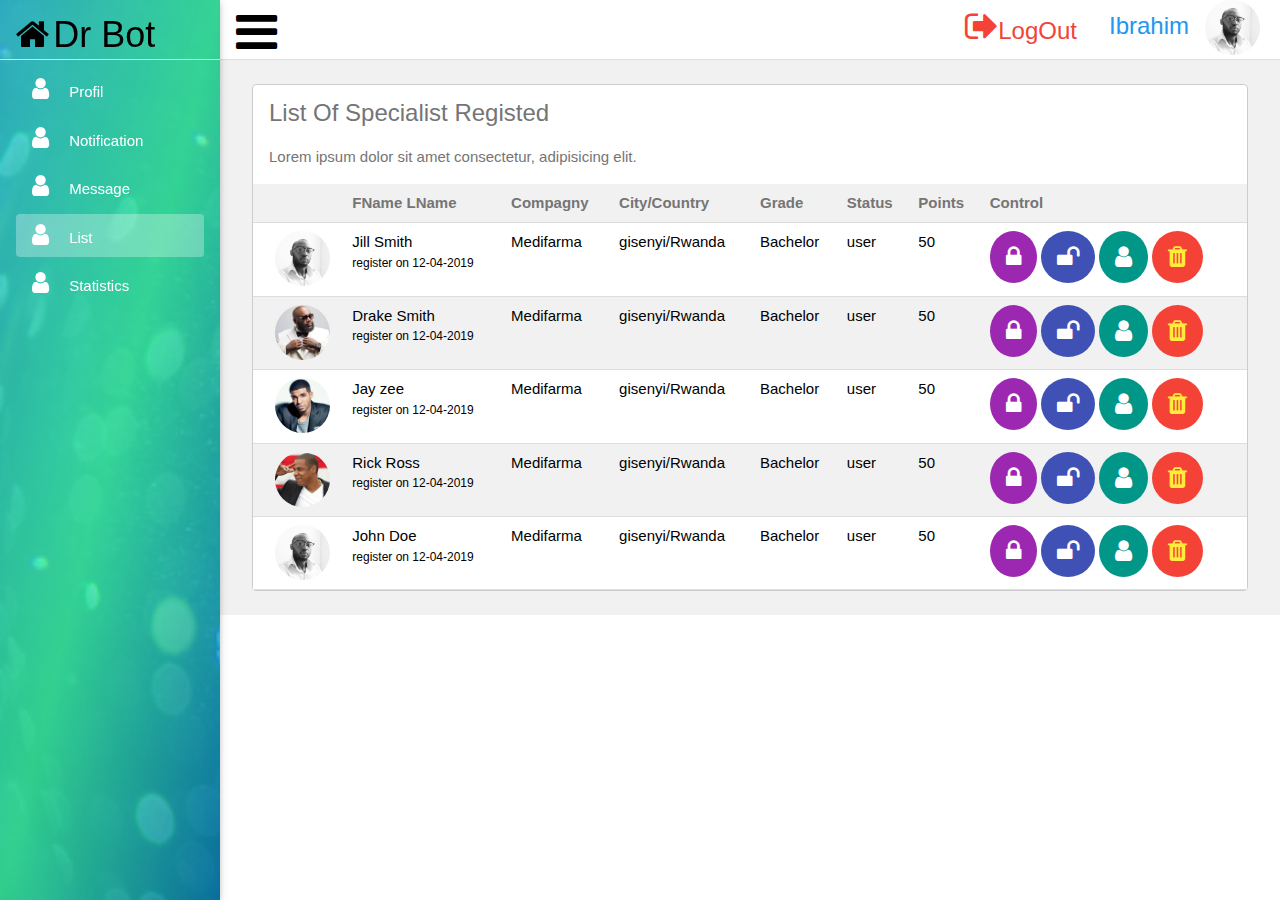
==== pages/list.html @ a1293214 "implementation of profil page" ====
<!DOCTYPE html>
<html lang="en">
<head>
    <meta charset="UTF-8">
    <meta name="viewport" content="width=device-width, initial-scale=1.0">
    <meta http-equiv="X-UA-Compatible" content="ie=edge">
    <link rel="stylesheet" href="../style/w3.css">
    <link rel="stylesheet" href="../style/font-awesome-4.7.0/css/font-awesome.min.css">
    <link rel="stylesheet" href="../style/index.css">
    <style></style>
    <title>Document</title>
</head>
<body>
    <div class="">
        <div class="w3-sidebar w3-bar-block w3-light-grey w3-card dasheader dash-side-menu" >
            <header class="top-bar w3-padding "><i class="fa fa-home w3-xxlarge"></i> <span class="w3-xxlarge">Dr Bot</span></header>
            <div class="w3-padding">
                <div class="w3-bar-block w3-text-white ">
                    <a href="profil.html" class="w3-bar-item dasHover w3-round "><i class="fa fa-user w3-xlarge w3-margin-right"></i><span class="w3-center"> Profil</span></a>
                    <a href="list.html" class="w3-bar-item dasHover w3-round"><i class="fa fa-user w3-xlarge w3-margin-right"></i><span class="w3-center"> Notification</span></a>
                    <a href="list.html" class="w3-bar-item dasHover w3-round"><i class="fa fa-user w3-xlarge w3-margin-right"></i><span class="w3-center"> Message</span></a>
                    <a href="list.html" class="w3-bar-item dasHover w3-round active"><i class="fa fa-user w3-xlarge w3-margin-right"></i><span class="w3-center"> List</span></a>
                    <a href="list.html" class="w3-bar-item dasHover w3-round"><i class="fa fa-user w3-xlarge w3-margin-right"></i><span class="w3-center"> Statistics</span></a>
                </div>
            </div>
        </div>
        <div class="dash-containt">
            <div class="w3-bar w3-white  top-bar" style="padding-right:20px;">
                <a href="#" class="w3-button w3-bar-item"><i class="fa fa-bars w3-xxxlarge"></i></a>
                <div class="w3-right"> 
                    <button class="w3-bar-item w3-text-red w3-btn w3-xlarge"><i class="fa fa-sign-out w3-xxlarge"></i>LogOut</button>
                    <div class="w3-bar-item w3-text-blue w3-bdtn w3-xlarge"> Ibrahim</div>
                    <img src="../img/avatar/face-1.jpg" alt="" class="profil-image w3-circle" >  
                </div>                
            </div>
            <div class="w3-light-gray w3-padding">
                <div class="w3-margin w3-border w3-round w3-white">
                    <div class="w3-container w3-text-gray">
                        <h3>List Of Specialist Registed</h3>
                        <p>Lorem ipsum dolor sit amet consectetur, adipisicing elit. </p>
                    </div>
                    <table class="w3-table-all w3-hoverable w3-border-0">
                        <thead>
                            <tr class="w3-light-grey w3-text-gray">
                            <th></th>
                            <th>FName LName</th>
                            <th>Compagny</th>
                            <th>City/Country</th>
                            <th>Grade</th>
                            <th>Status</th>
                            <th>Points</th>
                            <th>Control</th>
                            </tr>
                        </thead>
                        <tr>
                            <td>
                                <div class="w3-center w3-image">
                                    <img src="../img/avatar/face-1.jpg" alt="" class="profil-image w3-circle">
                                </div>
                            </td>
                            <td>
                                <div class="w3-medium">Jill Smith</div>
                                <div class="w3-small">register on 12-04-2019</div>
                            </td>
                            <td>Medifarma</td>
                            <td>gisenyi/Rwanda</td>
                            <td>Bachelor</td>
                            <td>user</td>
                            <td>50</td>
                            <td class="w3-row">
                                <a class="w3-button w3-padding s3 l3 m3 w3-xlarge w3-purple w3-hover-pink w3-circle"><i class="fa fa-lock"></i></a>
                                <a class="w3-button w3-padding s3 l3 m3 w3-xlarge w3-indigo w3-hover-cyan w3-circle"><i class="fa fa-unlock"></i></a>
                                <a href="./profil.html"class="w3-button w3-padding s3 l3 m3 w3-xlarge w3-teal w3-hover-green w3-circle"><i class="fa fa-user"></i></a>
                                <a class="w3-button w3-padding s3 l3 m3 w3-xlarge w3-red w3-text-yellow w3-hover-text-red w3-hover-yellow w3-circle"><i class="fa fa-trash"></i></a>
                            </td>
                        </tr>                        
                        <tr>
                            <td>
                                <div class="w3-center w3-image">
                                    <img src="../img/avatar/face-2.jpg" alt="" class="profil-image w3-circle">
                                </div>
                            </td>
                            <td>
                                <div class="w3-medium">Drake Smith</div>
                                <div class="w3-small">register on 12-04-2019</div>
                            </td>
                            <td>Medifarma</td>
                            <td>gisenyi/Rwanda</td>
                            <td>Bachelor</td>
                            <td>user</td>
                            <td>50</td>
                            <td class="w3-row">
                                <a class="w3-button w3-padding s3 l3 m3 w3-xlarge w3-purple w3-hover-pink w3-circle"><i class="fa fa-lock"></i></a>
                                <a class="w3-button w3-padding s3 l3 m3 w3-xlarge w3-indigo w3-hover-cyan w3-circle"><i class="fa fa-unlock"></i></a>
                                <a href="./profil.html"class="w3-button w3-padding s3 l3 m3 w3-xlarge w3-teal w3-hover-green w3-circle"><i class="fa fa-user"></i></a>
                                <a class="w3-button w3-padding s3 l3 m3 w3-xlarge w3-red w3-text-yellow w3-hover-text-red w3-hover-yellow w3-circle"><i class="fa fa-trash"></i></a>
                            </td>
                        </tr>                        
                        <tr>
                            <td>
                                <div class="w3-center w3-image">
                                    <img src="../img/avatar/face-3.jpg" alt="" class="profil-image w3-circle">
                                </div>
                            </td>
                            <td>
                                <div class="w3-medium">Jay zee</div>
                                <div class="w3-small">register on 12-04-2019</div>
                            </td>
                            <td>Medifarma</td>
                            <td>gisenyi/Rwanda</td>
                            <td>Bachelor</td>
                            <td>user</td>
                            <td>50</td>
                            <td class="w3-row">
                                <a class="w3-button w3-padding s3 l3 m3 w3-xlarge w3-purple w3-hover-pink w3-circle"><i class="fa fa-lock"></i></a>
                                <a class="w3-button w3-padding s3 l3 m3 w3-xlarge w3-indigo w3-hover-cyan w3-circle"><i class="fa fa-unlock"></i></a>
                                <a href="./profil.html"class="w3-button w3-padding s3 l3 m3 w3-xlarge w3-teal w3-hover-green w3-circle"><i class="fa fa-user"></i></a>
                                <a class="w3-button w3-padding s3 l3 m3 w3-xlarge w3-red w3-text-yellow w3-hover-text-red w3-hover-yellow w3-circle"><i class="fa fa-trash"></i></a>
                            </td>
                        </tr>                        
                        <tr>
                            <td>
                                <div class="w3-center w3-image">
                                    <img src="../img/avatar/face-4.jpg" alt="" class="profil-image w3-circle">
                                </div>
                            </td>
                            <td>
                                <div class="w3-medium">Rick Ross</div>
                                <div class="w3-small">register on 12-04-2019</div>
                            </td>
                            <td>Medifarma</td>
                            <td>gisenyi/Rwanda</td>
                            <td>Bachelor</td>
                            <td>user</td>
                            <td>50</td>
                            <td class="w3-row">
                                <a class="w3-button w3-padding s3 l3 m3 w3-xlarge w3-purple w3-hover-pink w3-circle"><i class="fa fa-lock"></i></a>
                                <a class="w3-button w3-padding s3 l3 m3 w3-xlarge w3-indigo w3-hover-cyan w3-circle"><i class="fa fa-unlock"></i></a>
                                <a href="./profil.html"class="w3-button w3-padding s3 l3 m3 w3-xlarge w3-teal w3-hover-green w3-circle"><i class="fa fa-user"></i></a>
                                <a class="w3-button w3-padding s3 l3 m3 w3-xlarge w3-red w3-text-yellow w3-hover-text-red w3-hover-yellow w3-circle"><i class="fa fa-trash"></i></a>
                            </td>
                        </tr>                        
                        <tr>
                            <td>
                                <div class="w3-center w3-image">
                                    <img src="../img/avatar/face-1.jpg" alt="" class="profil-image w3-circle">
                                </div>
                            </td>
                            <td>
                                <div class="w3-medium">John Doe</div>
                                <div class="w3-small">register on 12-04-2019</div>
                            </td>
                            <td>Medifarma</td>
                            <td>gisenyi/Rwanda</td>
                            <td>Bachelor</td>
                            <td>user</td>
                            <td>50</td>
                            <td class="w3-row">
                                <a class="w3-button w3-padding s3 l3 m3 w3-xlarge w3-purple w3-hover-pink w3-circle"><i class="fa fa-lock"></i></a>
                                <a class="w3-button w3-padding s3 l3 m3 w3-xlarge w3-indigo w3-hover-cyan w3-circle"><i class="fa fa-unlock"></i></a>
                                <a href="./profil.html"class="w3-button w3-padding s3 l3 m3 w3-xlarge w3-teal w3-hover-green w3-circle"><i class="fa fa-user"></i></a>
                                <a class="w3-button w3-padding s3 l3 m3 w3-xlarge w3-red w3-text-yellow w3-hover-text-red w3-hover-yellow w3-circle"><i class="fa fa-trash"></i></a>
                            </td>
                        </tr>                        
                    </table>
                </div>
            </div>
        </div>
    </div>
</body>
</html>
---- style/index.css ----
.header{
    height:95vh;
    background-image: linear-gradient(to right bottom,rgba(0, 255, 13, 0.384),rgba(255, 255, 255, 0.041)), url("../img/bg.jpg");
    background-size:cover;
    clip-path: polygon(0 0,100% 0 ,100% 550px ,0 100%);
    position: relative;
}
.dasheader{
    /* height:95vh; */
    background-image: linear-gradient(to right bottom,
    rgba(57, 232, 255, 0.699),
    rgba(57, 255, 173, 0.8),
    rgba(4, 139, 201, 0.74)),url("../img/bg2.png");
    background-size:cover;
    position: relative;
}
.dasHover{
    border:none;
    background: none;
    text-decoration: none;
    color:#fff;
}
.dasHover:not(:last-child){
    margin-bottom:5px;
    animation-duration: 2s;
}
.active,.dasHover:hover{
    background:#ffffff4d!important;
    color:#fff;
}
.title{
    text-transform: capitalize;
    display: block;
    font-size:60px;
    font-weight: 400px;
    letter-spacing: 35px;
    animation-name: moveInLeft;
    animation-duration: 2s;
}
.welcom{
    display: block;
    font-size:20px;
    font-weight: 400px;
    letter-spacing: 10px;
    text-transform: uppercase;
    animation-name: moveInRight;
    animation-duration: 2s;
}
.btn-animated{    
    animation: moveInTop .5s ease-out .75s;
    animation-fill-mode: backwards;
}
.btn-animated-fb{    
    animation: moveInTop .75s ease-out 1s;
    animation-fill-mode: backwards;
}
@keyframes moveInLeft{
    0%{
        opacity: 0;
        transform: translateX(-100px)
    }
    80%{
        transform: translateX(10px)
    }
    100%{
        opacity: 1;
        transform: translate(0);
    }
}
@keyframes moveInRight{
    0%{
        opacity: 0;
        transform: translateX(100px)
    }
    80%{
        transform: translateX(-10px)
    }
    100%{
        opacity: 1;
        transform: translate(0);
    }
}
@keyframes moveInTop{
    0%{
        opacity: 0;
        transform: translateY(30px)
    }
    80%{
        transform: translateY(-10px)
    }
    100%{
        opacity: 1;
        transform: translate(0);
    }
}
.btnStar{
    margin-top:100px;
}
.start{
    width:50px;
    height: 50px;
}
.inputIcon{
    width:50px;
}
.contactUs{
    height:95vh;
    background-image: linear-gradient(to right bottom,
    rgba(169, 255, 57, 0.8),
    rgba(57, 255, 163, 0.8),
    rgba(57, 192, 255, 0.8)),url("../img/bg2.png");
    clip-path: polygon(0 55px,100% 0,100% 100%,0 100%);
    position: relative;    
}
.contactUs .contactUsContent{
    position: absolute;
    top: 50%;
    left:50%;
    transform: translate(-50%,-50%);
    width:50%;
    margin:auto;
}
.loginavtar{
    position:relative;
}
.loginavtar div{
    position: relative;
    left:40%;
    top:10%;
    /* transform: translate(-50%,-50%); */
}
#login .w3-modal-content{
    max-height: 600px;
}
.dash-side-menu{
    width:220px;
    position:relative;
}
.dash-containt{
    margin-left:220px; 
    position: relative;   
}
.top-bar{
    height:60px;
    overflow: hidden;
    border-bottom: 1px solid #dedede;
}
.profil-image{
    width:55px;
}
.pointer{
    cursor: pointer;
}
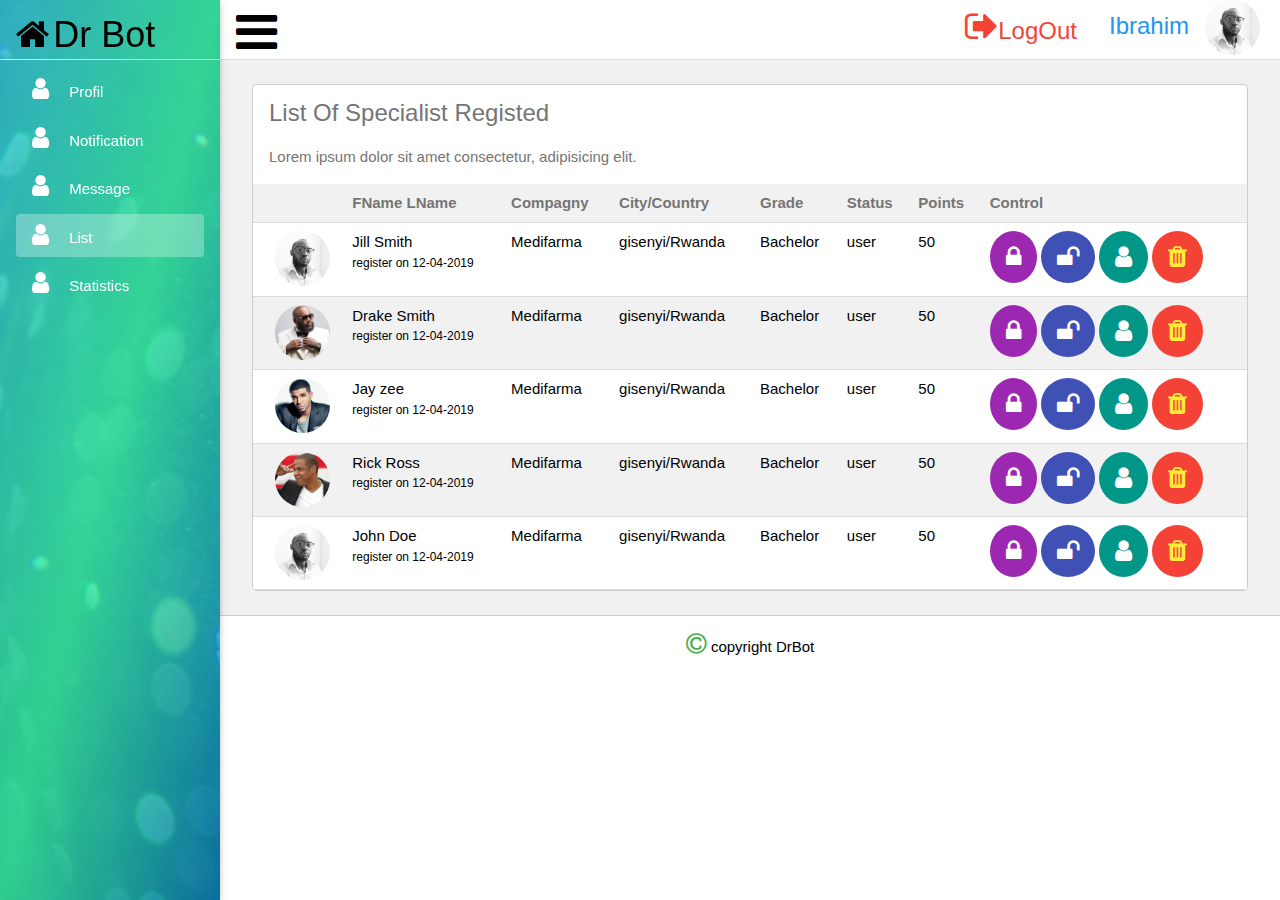
==== commit eb1b93f1: "update, insert the footer" ====
--- a/pages/list.html
+++ b/pages/list.html
@@ -165,7 +165,11 @@
                     </table>
                 </div>
             </div>
+            <div class="w3-border-top w3-center" style="height: 50px;">
+                <p class=""> <i class="fa fa-copyright w3-text-green w3-xlarge"></i> copyright DrBot <span id="mydate"></span></p>
+            </div>
         </div>
+        
     </div>
 </body>
 </html>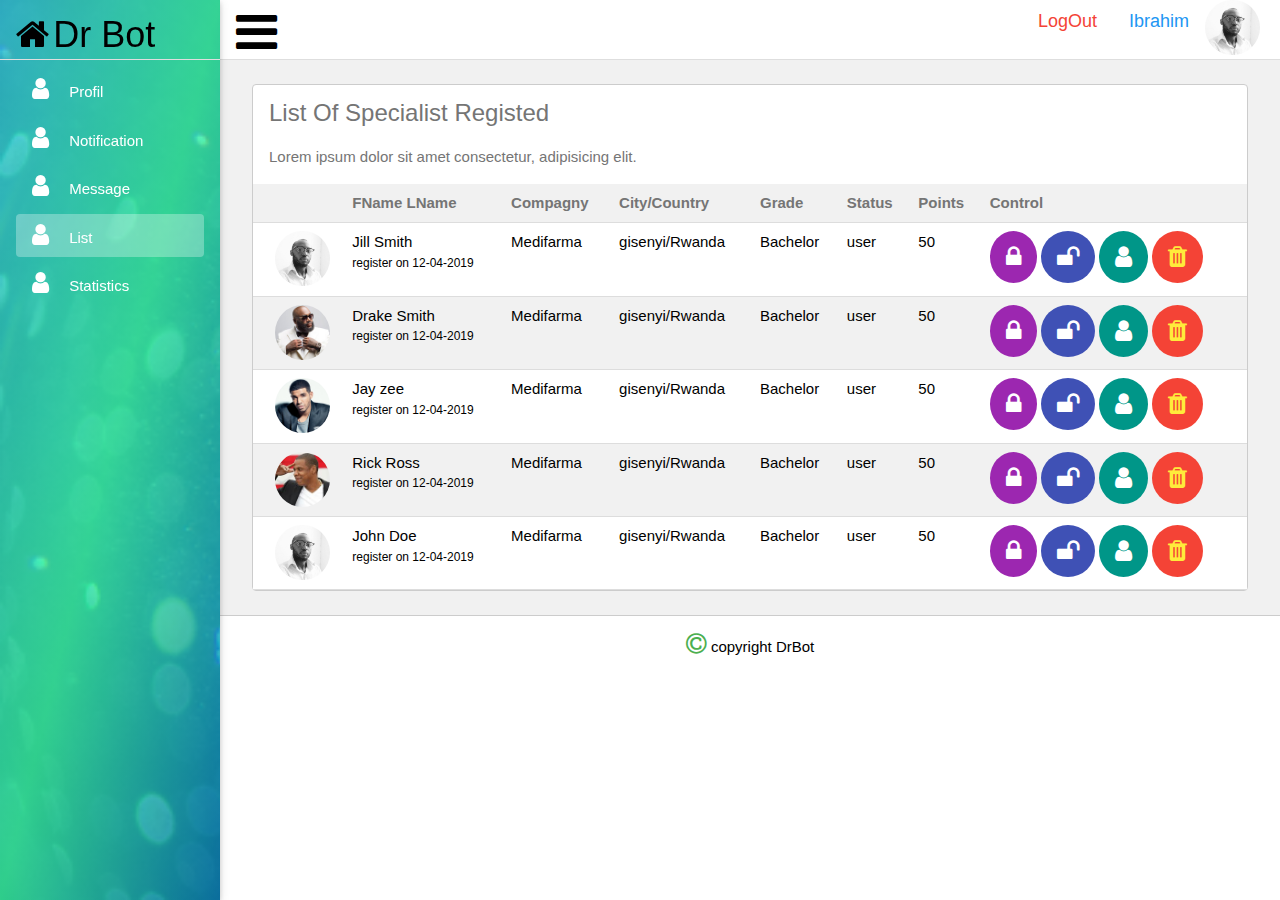
==== commit 46fbb795: "modifier the dashborder button by an profile image, to allow to know how is connected" ====
--- a/pages/list.html
+++ b/pages/list.html
@@ -28,8 +28,8 @@
             <div class="w3-bar w3-white  top-bar" style="padding-right:20px;">
                 <a href="#" class="w3-button w3-bar-item"><i class="fa fa-bars w3-xxxlarge"></i></a>
                 <div class="w3-right"> 
-                    <button class="w3-bar-item w3-text-red w3-btn w3-xlarge"><i class="fa fa-sign-out w3-xxlarge"></i>LogOut</button>
-                    <div class="w3-bar-item w3-text-blue w3-bdtn w3-xlarge"> Ibrahim</div>
+                    <button class="w3-bar-item w3-text-red w3-btn w3-large">LogOut</button>
+                    <div class="w3-bar-item w3-text-blue w3-bdtn w3-large"> Ibrahim</div>
                     <img src="../img/avatar/face-1.jpg" alt="" class="profil-image w3-circle" >  
                 </div>                
             </div>
--- a/style/index.css
+++ b/style/index.css
@@ -148,6 +148,14 @@
 .profil-image{
     width:55px;
 }
+.about-image{
+    width:150px;
+}
 .pointer{
     cursor: pointer;
+}
+.btn{
+    border:none;
+    text-decoration:none;
+    background:none;
 }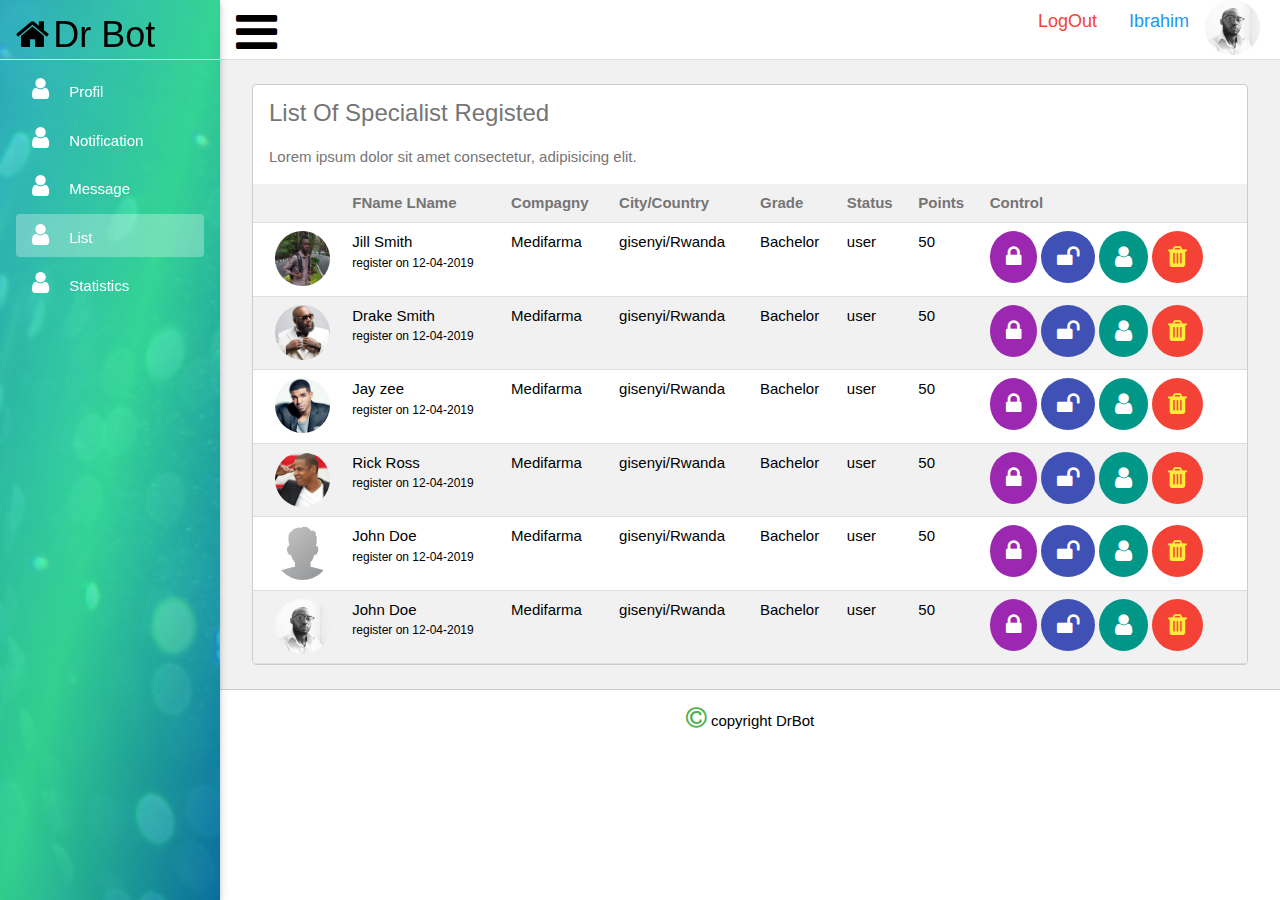
==== commit 9801219e: "update about form" ====
--- a/pages/list.html
+++ b/pages/list.html
@@ -12,7 +12,7 @@
 </head>
 <body>
     <div class="">
-        <div class="w3-sidebar w3-bar-block w3-light-grey w3-card dasheader dash-side-menu" >
+        <div class="w3-sidebar w3-bar-block w3-light-grey w3-card dasheader dash-side-menu w3-hide-small" >
             <header class="top-bar w3-padding "><i class="fa fa-home w3-xxlarge"></i> <span class="w3-xxlarge">Dr Bot</span></header>
             <div class="w3-padding">
                 <div class="w3-bar-block w3-text-white ">
@@ -55,7 +55,7 @@
                         <tr>
                             <td>
                                 <div class="w3-center w3-image">
-                                    <img src="../img/avatar/face-1.jpg" alt="" class="profil-image w3-circle">
+                                    <img src="../img/avatar/face-01.jpg" alt="" class="profil-image w3-circle">
                                 </div>
                             </td>
                             <td>
@@ -143,6 +143,28 @@
                         <tr>
                             <td>
                                 <div class="w3-center w3-image">
+                                    <img src="../img/avatar/face-0.jpg" alt="" class="profil-image w3-circle">
+                                </div>
+                            </td>
+                            <td>
+                                <div class="w3-medium">John Doe</div>
+                                <div class="w3-small">register on 12-04-2019</div>
+                            </td>
+                            <td>Medifarma</td>
+                            <td>gisenyi/Rwanda</td>
+                            <td>Bachelor</td>
+                            <td>user</td>
+                            <td>50</td>
+                            <td class="w3-row">
+                                <a class="w3-button w3-padding s3 l3 m3 w3-xlarge w3-purple w3-hover-pink w3-circle"><i class="fa fa-lock"></i></a>
+                                <a class="w3-button w3-padding s3 l3 m3 w3-xlarge w3-indigo w3-hover-cyan w3-circle"><i class="fa fa-unlock"></i></a>
+                                <a href="./profil.html"class="w3-button w3-padding s3 l3 m3 w3-xlarge w3-teal w3-hover-green w3-circle"><i class="fa fa-user"></i></a>
+                                <a class="w3-button w3-padding s3 l3 m3 w3-xlarge w3-red w3-text-yellow w3-hover-text-red w3-hover-yellow w3-circle"><i class="fa fa-trash"></i></a>
+                            </td>
+                        </tr>                        
+                        <tr>
+                            <td>
+                                <div class="w3-center w3-image">
                                     <img src="../img/avatar/face-1.jpg" alt="" class="profil-image w3-circle">
                                 </div>
                             </td>
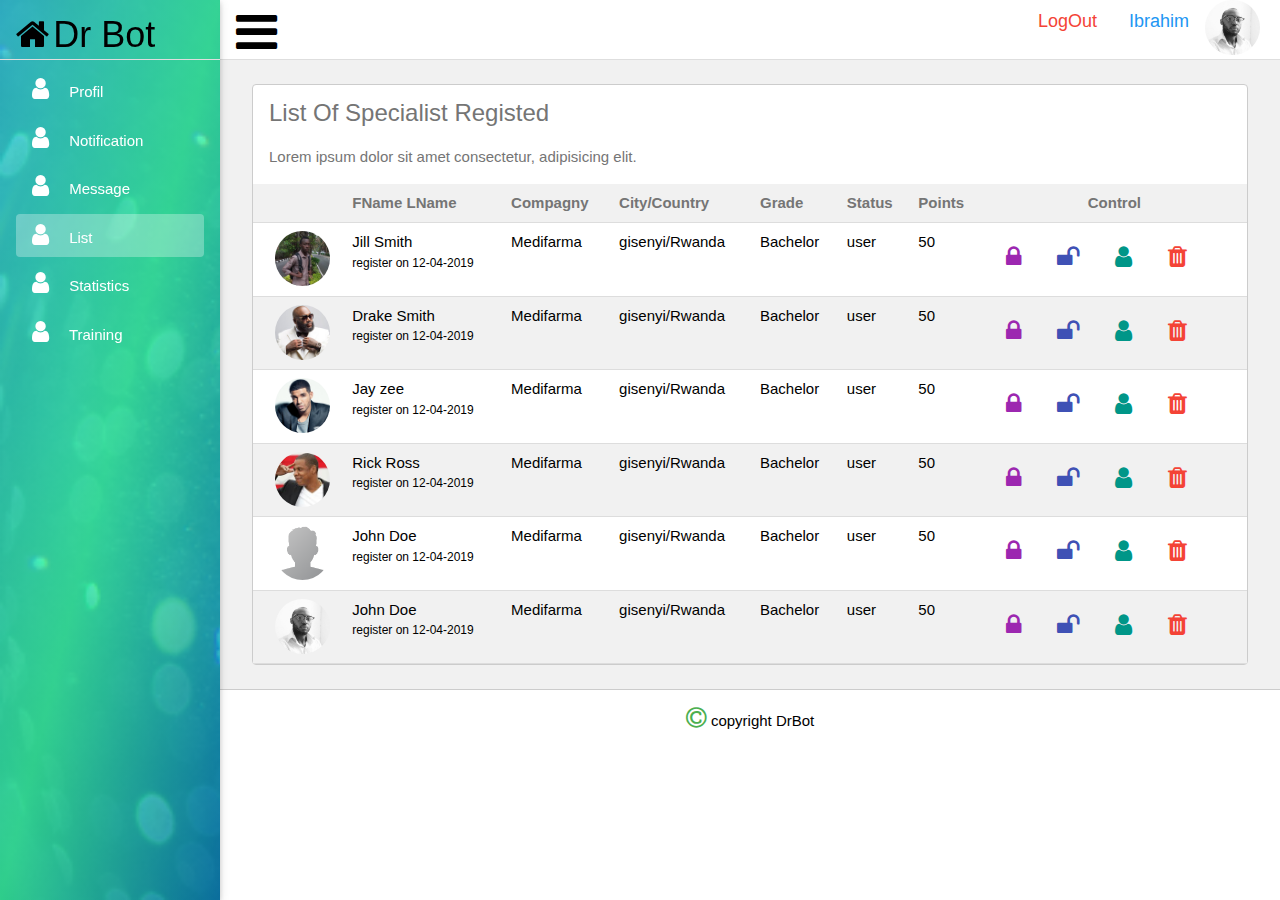
==== commit 4962ba73: "add training fiile for taining apllication" ====
--- a/pages/list.html
+++ b/pages/list.html
@@ -21,6 +21,7 @@
                     <a href="list.html" class="w3-bar-item dasHover w3-round"><i class="fa fa-user w3-xlarge w3-margin-right"></i><span class="w3-center"> Message</span></a>
                     <a href="list.html" class="w3-bar-item dasHover w3-round active"><i class="fa fa-user w3-xlarge w3-margin-right"></i><span class="w3-center"> List</span></a>
                     <a href="list.html" class="w3-bar-item dasHover w3-round"><i class="fa fa-user w3-xlarge w3-margin-right"></i><span class="w3-center"> Statistics</span></a>
+                    <a href="training.html" class="w3-bar-item dasHover w3-round"><i class="fa fa-user w3-xlarge w3-margin-right"></i><span class="w3-center"> Training</span></a>
                 </div>
             </div>
         </div>
@@ -49,7 +50,7 @@
                             <th>Grade</th>
                             <th>Status</th>
                             <th>Points</th>
-                            <th>Control</th>
+                            <th class="w3-center">Control</th>
                             </tr>
                         </thead>
                         <tr>
@@ -68,10 +69,10 @@
                             <td>user</td>
                             <td>50</td>
                             <td class="w3-row">
-                                <a class="w3-button w3-padding s3 l3 m3 w3-xlarge w3-purple w3-hover-pink w3-circle"><i class="fa fa-lock"></i></a>
-                                <a class="w3-button w3-padding s3 l3 m3 w3-xlarge w3-indigo w3-hover-cyan w3-circle"><i class="fa fa-unlock"></i></a>
-                                <a href="./profil.html"class="w3-button w3-padding s3 l3 m3 w3-xlarge w3-teal w3-hover-green w3-circle"><i class="fa fa-user"></i></a>
-                                <a class="w3-button w3-padding s3 l3 m3 w3-xlarge w3-red w3-text-yellow w3-hover-text-red w3-hover-yellow w3-circle"><i class="fa fa-trash"></i></a>
+                                <a class="w3-button w3-padding s3 l3 m3 w3-xlarge w3-text-purple "><i class="fa fa-lock"></i></a>
+                                <a class="w3-button w3-padding s3 l3 m3 w3-xlarge w3-text-indigo  "><i class="fa fa-unlock"></i></a>
+                                <a href="./profil.html"class="w3-button w3-padding s3 l3 m3 w3-xlarge w3-text-teal   "><i class="fa fa-user"></i></a>
+                                <a class="w3-button w3-padding s3 l3 m3 w3-xlarge w3-text-red "><i class="fa fa-trash"></i></a>
                             </td>
                         </tr>                        
                         <tr>
@@ -90,10 +91,10 @@
                             <td>user</td>
                             <td>50</td>
                             <td class="w3-row">
-                                <a class="w3-button w3-padding s3 l3 m3 w3-xlarge w3-purple w3-hover-pink w3-circle"><i class="fa fa-lock"></i></a>
-                                <a class="w3-button w3-padding s3 l3 m3 w3-xlarge w3-indigo w3-hover-cyan w3-circle"><i class="fa fa-unlock"></i></a>
-                                <a href="./profil.html"class="w3-button w3-padding s3 l3 m3 w3-xlarge w3-teal w3-hover-green w3-circle"><i class="fa fa-user"></i></a>
-                                <a class="w3-button w3-padding s3 l3 m3 w3-xlarge w3-red w3-text-yellow w3-hover-text-red w3-hover-yellow w3-circle"><i class="fa fa-trash"></i></a>
+                                <a class="w3-button w3-padding s3 l3 m3 w3-xlarge w3-text-purple "><i class="fa fa-lock"></i></a>
+                                <a class="w3-button w3-padding s3 l3 m3 w3-xlarge w3-text-indigo  "><i class="fa fa-unlock"></i></a>
+                                <a href="./profil.html"class="w3-button w3-padding s3 l3 m3 w3-xlarge w3-text-teal   "><i class="fa fa-user"></i></a>
+                                <a class="w3-button w3-padding s3 l3 m3 w3-xlarge w3-text-red "><i class="fa fa-trash"></i></a>
                             </td>
                         </tr>                        
                         <tr>
@@ -112,10 +113,10 @@
                             <td>user</td>
                             <td>50</td>
                             <td class="w3-row">
-                                <a class="w3-button w3-padding s3 l3 m3 w3-xlarge w3-purple w3-hover-pink w3-circle"><i class="fa fa-lock"></i></a>
-                                <a class="w3-button w3-padding s3 l3 m3 w3-xlarge w3-indigo w3-hover-cyan w3-circle"><i class="fa fa-unlock"></i></a>
-                                <a href="./profil.html"class="w3-button w3-padding s3 l3 m3 w3-xlarge w3-teal w3-hover-green w3-circle"><i class="fa fa-user"></i></a>
-                                <a class="w3-button w3-padding s3 l3 m3 w3-xlarge w3-red w3-text-yellow w3-hover-text-red w3-hover-yellow w3-circle"><i class="fa fa-trash"></i></a>
+                                <a class="w3-button w3-padding s3 l3 m3 w3-xlarge w3-text-purple "><i class="fa fa-lock"></i></a>
+                                <a class="w3-button w3-padding s3 l3 m3 w3-xlarge w3-text-indigo  "><i class="fa fa-unlock"></i></a>
+                                <a href="./profil.html"class="w3-button w3-padding s3 l3 m3 w3-xlarge w3-text-teal   "><i class="fa fa-user"></i></a>
+                                <a class="w3-button w3-padding s3 l3 m3 w3-xlarge w3-text-red "><i class="fa fa-trash"></i></a>
                             </td>
                         </tr>                        
                         <tr>
@@ -134,10 +135,10 @@
                             <td>user</td>
                             <td>50</td>
                             <td class="w3-row">
-                                <a class="w3-button w3-padding s3 l3 m3 w3-xlarge w3-purple w3-hover-pink w3-circle"><i class="fa fa-lock"></i></a>
-                                <a class="w3-button w3-padding s3 l3 m3 w3-xlarge w3-indigo w3-hover-cyan w3-circle"><i class="fa fa-unlock"></i></a>
-                                <a href="./profil.html"class="w3-button w3-padding s3 l3 m3 w3-xlarge w3-teal w3-hover-green w3-circle"><i class="fa fa-user"></i></a>
-                                <a class="w3-button w3-padding s3 l3 m3 w3-xlarge w3-red w3-text-yellow w3-hover-text-red w3-hover-yellow w3-circle"><i class="fa fa-trash"></i></a>
+                                <a class="w3-button w3-padding s3 l3 m3 w3-xlarge w3-text-purple "><i class="fa fa-lock"></i></a>
+                                <a class="w3-button w3-padding s3 l3 m3 w3-xlarge w3-text-indigo  "><i class="fa fa-unlock"></i></a>
+                                <a href="./profil.html"class="w3-button w3-padding s3 l3 m3 w3-xlarge w3-text-teal   "><i class="fa fa-user"></i></a>
+                                <a class="w3-button w3-padding s3 l3 m3 w3-xlarge w3-text-red "><i class="fa fa-trash"></i></a>
                             </td>
                         </tr>                        
                         <tr>
@@ -156,10 +157,10 @@
                             <td>user</td>
                             <td>50</td>
                             <td class="w3-row">
-                                <a class="w3-button w3-padding s3 l3 m3 w3-xlarge w3-purple w3-hover-pink w3-circle"><i class="fa fa-lock"></i></a>
-                                <a class="w3-button w3-padding s3 l3 m3 w3-xlarge w3-indigo w3-hover-cyan w3-circle"><i class="fa fa-unlock"></i></a>
-                                <a href="./profil.html"class="w3-button w3-padding s3 l3 m3 w3-xlarge w3-teal w3-hover-green w3-circle"><i class="fa fa-user"></i></a>
-                                <a class="w3-button w3-padding s3 l3 m3 w3-xlarge w3-red w3-text-yellow w3-hover-text-red w3-hover-yellow w3-circle"><i class="fa fa-trash"></i></a>
+                                <a class="w3-button w3-padding s3 l3 m3 w3-xlarge w3-text-purple "><i class="fa fa-lock"></i></a>
+                                <a class="w3-button w3-padding s3 l3 m3 w3-xlarge w3-text-indigo  "><i class="fa fa-unlock"></i></a>
+                                <a href="./profil.html"class="w3-button w3-padding s3 l3 m3 w3-xlarge w3-text-teal   "><i class="fa fa-user"></i></a>
+                                <a class="w3-button w3-padding s3 l3 m3 w3-xlarge w3-text-red "><i class="fa fa-trash"></i></a>
                             </td>
                         </tr>                        
                         <tr>
@@ -178,10 +179,10 @@
                             <td>user</td>
                             <td>50</td>
                             <td class="w3-row">
-                                <a class="w3-button w3-padding s3 l3 m3 w3-xlarge w3-purple w3-hover-pink w3-circle"><i class="fa fa-lock"></i></a>
-                                <a class="w3-button w3-padding s3 l3 m3 w3-xlarge w3-indigo w3-hover-cyan w3-circle"><i class="fa fa-unlock"></i></a>
-                                <a href="./profil.html"class="w3-button w3-padding s3 l3 m3 w3-xlarge w3-teal w3-hover-green w3-circle"><i class="fa fa-user"></i></a>
-                                <a class="w3-button w3-padding s3 l3 m3 w3-xlarge w3-red w3-text-yellow w3-hover-text-red w3-hover-yellow w3-circle"><i class="fa fa-trash"></i></a>
+                                <a class="w3-button w3-padding s3 l3 m3 w3-xlarge w3-text-purple "><i class="fa fa-lock"></i></a>
+                                <a class="w3-button w3-padding s3 l3 m3 w3-xlarge w3-text-indigo  "><i class="fa fa-unlock"></i></a>
+                                <a href="./profil.html"class="w3-button w3-padding s3 l3 m3 w3-xlarge w3-text-teal   "><i class="fa fa-user"></i></a>
+                                <a class="w3-button w3-padding s3 l3 m3 w3-xlarge w3-text-red "><i class="fa fa-trash"></i></a>
                             </td>
                         </tr>                        
                     </table>
--- a/style/index.css
+++ b/style/index.css
@@ -158,4 +158,11 @@
     border:none;
     text-decoration:none;
     background:none;
+}
+.btn-go-up{
+    width:60px;
+    height:60px;
+    position:absolute;
+    right:10%;
+    top:5px;
 }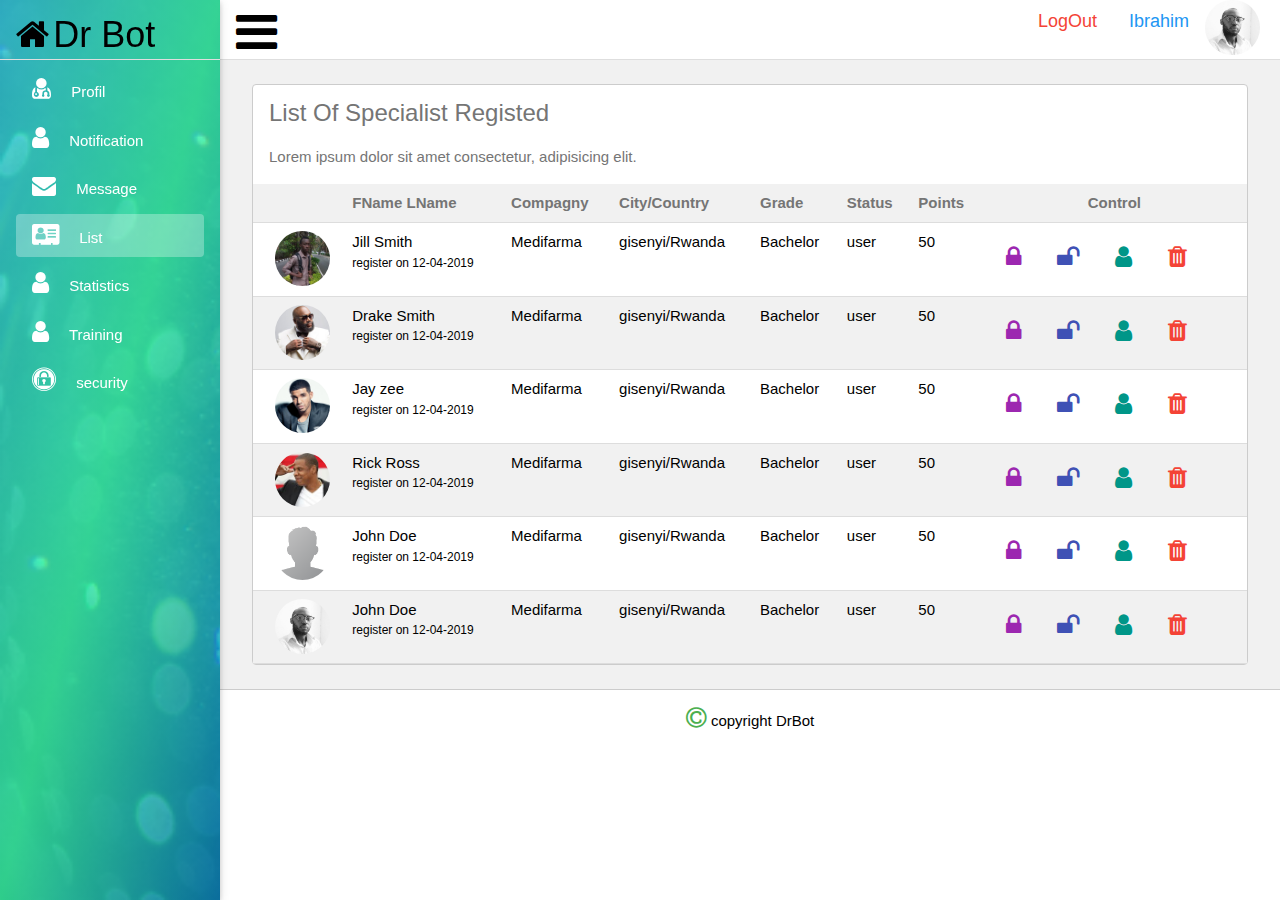
==== commit 0ab0c56e: "update list page, profil and training. implement message pages for receiving and sending messang" ====
--- a/pages/list.html
+++ b/pages/list.html
@@ -15,14 +15,15 @@
         <div class="w3-sidebar w3-bar-block w3-light-grey w3-card dasheader dash-side-menu w3-hide-small" >
             <header class="top-bar w3-padding "><i class="fa fa-home w3-xxlarge"></i> <span class="w3-xxlarge">Dr Bot</span></header>
             <div class="w3-padding">
-                <div class="w3-bar-block w3-text-white ">
-                    <a href="profil.html" class="w3-bar-item dasHover w3-round "><i class="fa fa-user w3-xlarge w3-margin-right"></i><span class="w3-center"> Profil</span></a>
-                    <a href="list.html" class="w3-bar-item dasHover w3-round"><i class="fa fa-user w3-xlarge w3-margin-right"></i><span class="w3-center"> Notification</span></a>
-                    <a href="list.html" class="w3-bar-item dasHover w3-round"><i class="fa fa-user w3-xlarge w3-margin-right"></i><span class="w3-center"> Message</span></a>
-                    <a href="list.html" class="w3-bar-item dasHover w3-round active"><i class="fa fa-user w3-xlarge w3-margin-right"></i><span class="w3-center"> List</span></a>
-                    <a href="list.html" class="w3-bar-item dasHover w3-round"><i class="fa fa-user w3-xlarge w3-margin-right"></i><span class="w3-center"> Statistics</span></a>
-                    <a href="training.html" class="w3-bar-item dasHover w3-round"><i class="fa fa-user w3-xlarge w3-margin-right"></i><span class="w3-center"> Training</span></a>
-                </div>
+                    <div class="w3-bar-block w3-text-white ">
+                            <a href="profil.html" class="w3-bar-item dasHover w3-round "><i class="fa fa-user-md w3-xlarge w3-margin-right"></i><span class="w3-center"> Profil</span></a>
+                            <a href="list.html" class="w3-bar-item dasHover w3-round"><i class="fa fa-user w3-xlarge w3-margin-right"></i><span class="w3-center"> Notification</span></a>
+                            <a href="message.html" class="w3-bar-item dasHover w3-round"><i class="fa fa-envelope w3-xlarge w3-margin-right"></i><span class="w3-center"> Message</span></a>
+                            <a href="list.html" class="w3-bar-item dasHover w3-round active"><i class="fa fa-address-card w3-xlarge w3-margin-right"></i><span class="w3-center"> List</span></a>
+                            <a href="list.html" class="w3-bar-item dasHover w3-round"><i class="fa fa-user w3-xlarge w3-margin-right"></i><span class="w3-center"> Statistics</span></a>
+                            <a href="training.html" class="w3-bar-item dasHover w3-round"><i class="fa fa-user w3-xlarge w3-margin-right"></i><span class="w3-center"> Training</span></a>
+                            <a href="training.html" class="w3-bar-item dasHover w3-round "><i class="fa fa-expeditedssl w3-xlarge w3-margin-right"></i><span class="w3-center"> security</span></a>
+                        </div>
             </div>
         </div>
         <div class="dash-containt">
--- a/style/index.css
+++ b/style/index.css
@@ -120,6 +120,12 @@
     width:50%;
     margin:auto;
 }
+.w3-txtArea{
+    border:none;
+    border:1px solid gray;
+    min-height: 150px;
+    width: 100%;
+}
 .loginavtar{
     position:relative;
 }
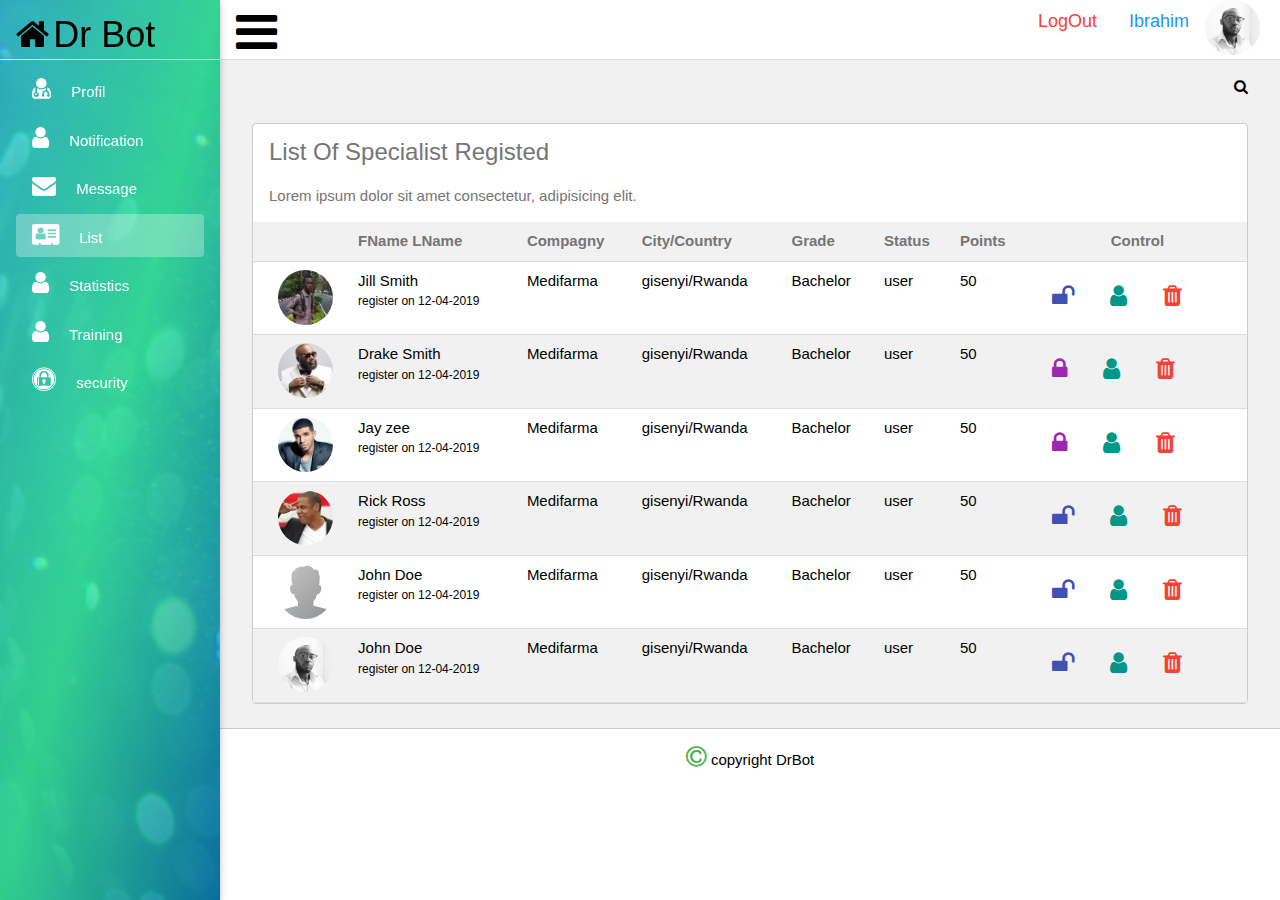
==== commit 6facb740: "adding form search on the list pages form" ====
--- a/pages/list.html
+++ b/pages/list.html
@@ -22,7 +22,7 @@
                             <a href="list.html" class="w3-bar-item dasHover w3-round active"><i class="fa fa-address-card w3-xlarge w3-margin-right"></i><span class="w3-center"> List</span></a>
                             <a href="list.html" class="w3-bar-item dasHover w3-round"><i class="fa fa-user w3-xlarge w3-margin-right"></i><span class="w3-center"> Statistics</span></a>
                             <a href="training.html" class="w3-bar-item dasHover w3-round"><i class="fa fa-user w3-xlarge w3-margin-right"></i><span class="w3-center"> Training</span></a>
-                            <a href="training.html" class="w3-bar-item dasHover w3-round "><i class="fa fa-expeditedssl w3-xlarge w3-margin-right"></i><span class="w3-center"> security</span></a>
+                            <a href="security.html" class="w3-bar-item dasHover w3-round "><i class="fa fa-expeditedssl w3-xlarge w3-margin-right"></i><span class="w3-center"> security</span></a>
                         </div>
             </div>
         </div>
@@ -36,6 +36,39 @@
                 </div>                
             </div>
             <div class="w3-light-gray w3-padding">
+                <div class="w3-bar">
+                    <button class="w3-button w3-bar-item w3-right"
+                        onclick="w3.toggleClass('#searchopt',' ','w3-hide',w3.toggleClass('#iconbtn',' fa-close w3-text-red','fa-search'))">
+                        <i class="fa fa-search" id="iconbtn"></i>
+                    </button>
+
+                </div>
+                <div class="w3-margin w3-padding w3-large-round w3-border w3-white w3-hide" id="searchopt">
+                    <form method="post">
+                        <div class="w3-row">
+                            <div class="w3-col m6 l6 w3-border-right">
+                                <h3 class="w3-text-gray">Display Option</h3>
+                                type <input type="radio" name="statemsg" class="w3-radio" value="0" id="">
+                                read <input type="radio" name="statemsg" class="w3-radio" value="1" id="">
+                                respond <input type="radio" name="statemsg" class="w3-radio" value="2" id="">
+                            </div>
+                            <div class="w3-col m5 l5 w3-margin-left">
+                                <h3 class="w3-text-gray">Search Option</h3>
+                                by name <input type="radio" name="searchmsg" class="w3-radio" value="text" id="">
+                                by Date <input type="radio" name="searchmsg" class="w3-check" id="">
+                            </div>
+                        </div><br />
+                        <div class="w3-row w3-border w3-round">
+                            <button type="submit" class="w3-button w3-col w3-right w3-round" style="width: 50px;">
+                                <i class="fa fa-search"></i></button>
+                            <div class="w3-col w3-center w3-padding w3-gray" style="width: 50px;">
+                                <i class="fa fa-user"></i></div>
+                            <div class="w3-rest ">
+                                <input type="text" name="searchinput" id="" class="w3-input" placeholder="@username or em@il">
+                            </div>
+                        </div>
+                    </form>
+                </div>
                 <div class="w3-margin w3-border w3-round w3-white">
                     <div class="w3-container w3-text-gray">
                         <h3>List Of Specialist Registed</h3>
@@ -70,20 +103,40 @@
                             <td>user</td>
                             <td>50</td>
                             <td class="w3-row">
+                                <a class="w3-button w3-padding s3 l3 m3 w3-xlarge w3-text-indigo  "><i class="fa fa-unlock"></i></a>
+                                <a href="./profil.html"class="w3-button w3-padding s3 l3 m3 w3-xlarge w3-text-teal   "><i class="fa fa-user"></i></a>
+                                <a class="w3-button w3-padding s3 l3 m3 w3-xlarge w3-text-red "><i class="fa fa-trash"></i></a>
+                            </td>
+                        </tr>                        
+                        <tr>
+                            <td>
+                                <div class="w3-center w3-image">
+                                    <img src="../img/avatar/face-2.jpg" alt="" class="profil-image w3-circle">
+                                </div>
+                            </td>
+                            <td>
+                                <div class="w3-medium">Drake Smith</div>
+                                <div class="w3-small">register on 12-04-2019</div>
+                            </td>
+                            <td>Medifarma</td>
+                            <td>gisenyi/Rwanda</td>
+                            <td>Bachelor</td>
+                            <td>user</td>
+                            <td>50</td>
+                            <td class="w3-row">
                                 <a class="w3-button w3-padding s3 l3 m3 w3-xlarge w3-text-purple "><i class="fa fa-lock"></i></a>
-                                <a class="w3-button w3-padding s3 l3 m3 w3-xlarge w3-text-indigo  "><i class="fa fa-unlock"></i></a>
-                                <a href="./profil.html"class="w3-button w3-padding s3 l3 m3 w3-xlarge w3-text-teal   "><i class="fa fa-user"></i></a>
-                                <a class="w3-button w3-padding s3 l3 m3 w3-xlarge w3-text-red "><i class="fa fa-trash"></i></a>
-                            </td>
-                        </tr>                        
-                        <tr>
-                            <td>
-                                <div class="w3-center w3-image">
-                                    <img src="../img/avatar/face-2.jpg" alt="" class="profil-image w3-circle">
-                                </div>
-                            </td>
-                            <td>
-                                <div class="w3-medium">Drake Smith</div>
+                                <a href="./profil.html"class="w3-button w3-padding s3 l3 m3 w3-xlarge w3-text-teal   "><i class="fa fa-user"></i></a>
+                                <a class="w3-button w3-padding s3 l3 m3 w3-xlarge w3-text-red "><i class="fa fa-trash"></i></a>
+                            </td>
+                        </tr>                        
+                        <tr>
+                            <td>
+                                <div class="w3-center w3-image">
+                                    <img src="../img/avatar/face-3.jpg" alt="" class="profil-image w3-circle">
+                                </div>
+                            </td>
+                            <td>
+                                <div class="w3-medium">Jay zee</div>
                                 <div class="w3-small">register on 12-04-2019</div>
                             </td>
                             <td>Medifarma</td>
@@ -93,29 +146,6 @@
                             <td>50</td>
                             <td class="w3-row">
                                 <a class="w3-button w3-padding s3 l3 m3 w3-xlarge w3-text-purple "><i class="fa fa-lock"></i></a>
-                                <a class="w3-button w3-padding s3 l3 m3 w3-xlarge w3-text-indigo  "><i class="fa fa-unlock"></i></a>
-                                <a href="./profil.html"class="w3-button w3-padding s3 l3 m3 w3-xlarge w3-text-teal   "><i class="fa fa-user"></i></a>
-                                <a class="w3-button w3-padding s3 l3 m3 w3-xlarge w3-text-red "><i class="fa fa-trash"></i></a>
-                            </td>
-                        </tr>                        
-                        <tr>
-                            <td>
-                                <div class="w3-center w3-image">
-                                    <img src="../img/avatar/face-3.jpg" alt="" class="profil-image w3-circle">
-                                </div>
-                            </td>
-                            <td>
-                                <div class="w3-medium">Jay zee</div>
-                                <div class="w3-small">register on 12-04-2019</div>
-                            </td>
-                            <td>Medifarma</td>
-                            <td>gisenyi/Rwanda</td>
-                            <td>Bachelor</td>
-                            <td>user</td>
-                            <td>50</td>
-                            <td class="w3-row">
-                                <a class="w3-button w3-padding s3 l3 m3 w3-xlarge w3-text-purple "><i class="fa fa-lock"></i></a>
-                                <a class="w3-button w3-padding s3 l3 m3 w3-xlarge w3-text-indigo  "><i class="fa fa-unlock"></i></a>
                                 <a href="./profil.html"class="w3-button w3-padding s3 l3 m3 w3-xlarge w3-text-teal   "><i class="fa fa-user"></i></a>
                                 <a class="w3-button w3-padding s3 l3 m3 w3-xlarge w3-text-red "><i class="fa fa-trash"></i></a>
                             </td>
@@ -136,7 +166,6 @@
                             <td>user</td>
                             <td>50</td>
                             <td class="w3-row">
-                                <a class="w3-button w3-padding s3 l3 m3 w3-xlarge w3-text-purple "><i class="fa fa-lock"></i></a>
                                 <a class="w3-button w3-padding s3 l3 m3 w3-xlarge w3-text-indigo  "><i class="fa fa-unlock"></i></a>
                                 <a href="./profil.html"class="w3-button w3-padding s3 l3 m3 w3-xlarge w3-text-teal   "><i class="fa fa-user"></i></a>
                                 <a class="w3-button w3-padding s3 l3 m3 w3-xlarge w3-text-red "><i class="fa fa-trash"></i></a>
@@ -158,7 +187,6 @@
                             <td>user</td>
                             <td>50</td>
                             <td class="w3-row">
-                                <a class="w3-button w3-padding s3 l3 m3 w3-xlarge w3-text-purple "><i class="fa fa-lock"></i></a>
                                 <a class="w3-button w3-padding s3 l3 m3 w3-xlarge w3-text-indigo  "><i class="fa fa-unlock"></i></a>
                                 <a href="./profil.html"class="w3-button w3-padding s3 l3 m3 w3-xlarge w3-text-teal   "><i class="fa fa-user"></i></a>
                                 <a class="w3-button w3-padding s3 l3 m3 w3-xlarge w3-text-red "><i class="fa fa-trash"></i></a>
@@ -180,7 +208,6 @@
                             <td>user</td>
                             <td>50</td>
                             <td class="w3-row">
-                                <a class="w3-button w3-padding s3 l3 m3 w3-xlarge w3-text-purple "><i class="fa fa-lock"></i></a>
                                 <a class="w3-button w3-padding s3 l3 m3 w3-xlarge w3-text-indigo  "><i class="fa fa-unlock"></i></a>
                                 <a href="./profil.html"class="w3-button w3-padding s3 l3 m3 w3-xlarge w3-text-teal   "><i class="fa fa-user"></i></a>
                                 <a class="w3-button w3-padding s3 l3 m3 w3-xlarge w3-text-red "><i class="fa fa-trash"></i></a>
@@ -195,5 +222,6 @@
         </div>
         
     </div>
+    <script src="../js/w3.js"></script>
 </body>
 </html>